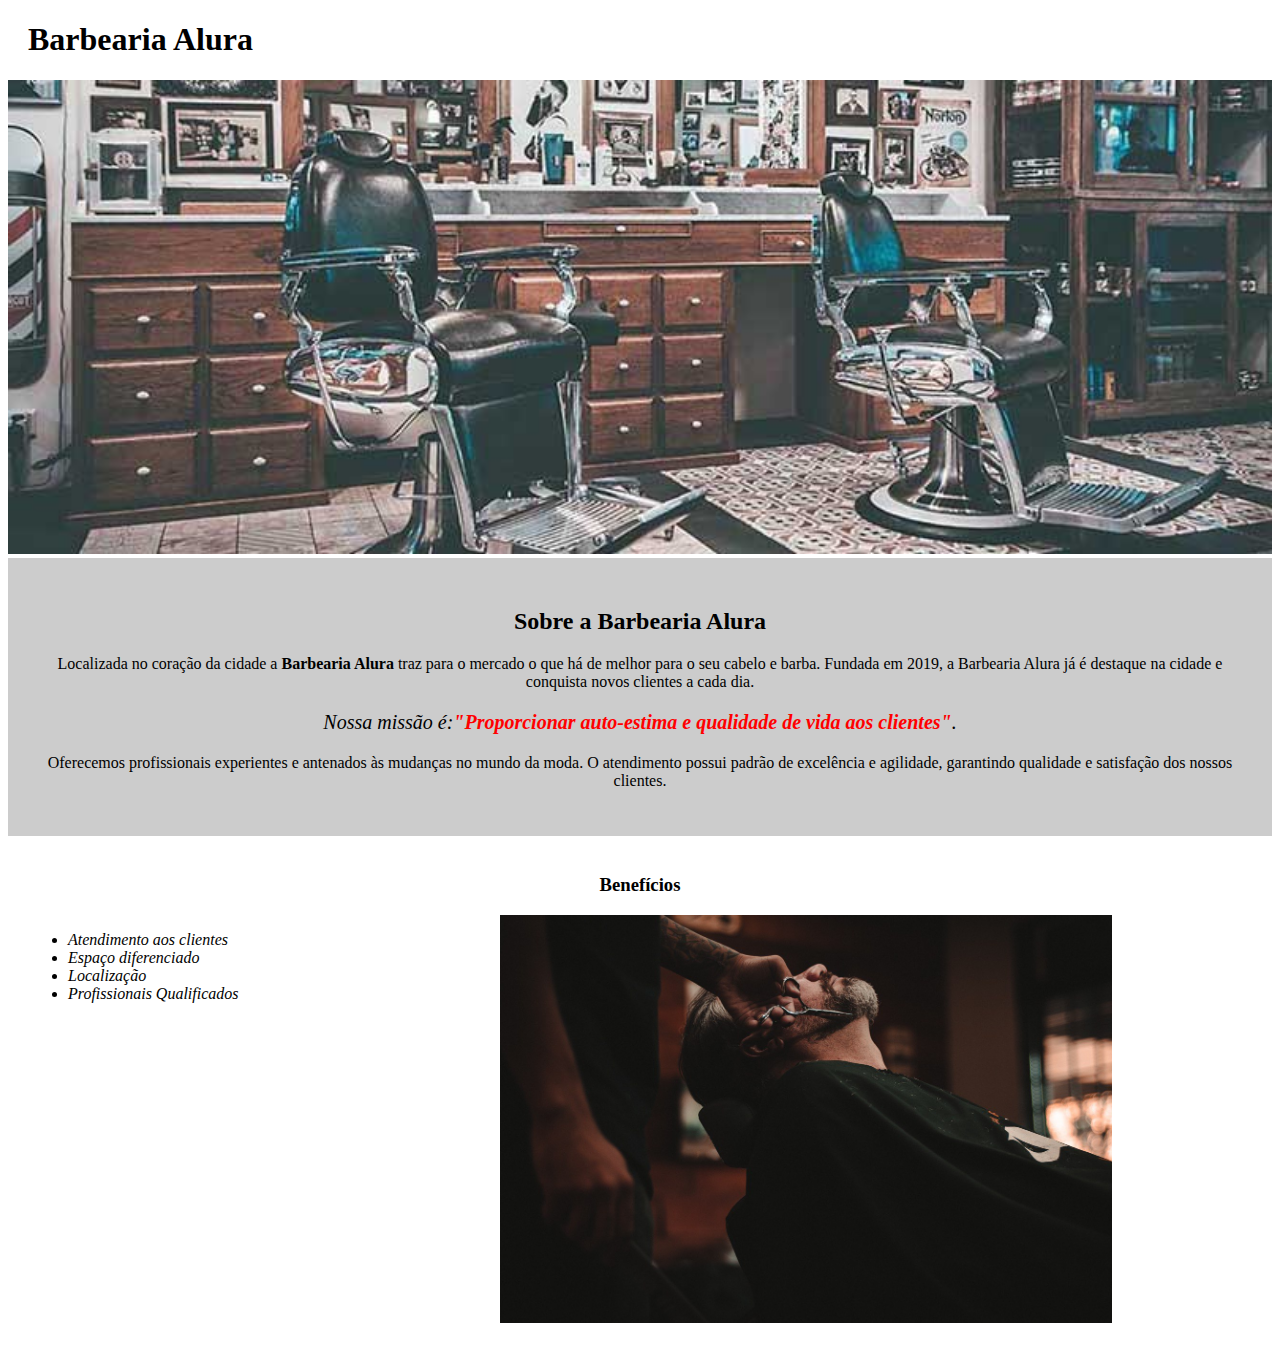
==== pages/index.html @ c9635989 "Criando uma página Web" ====
<!DOCTYPE html>
<html lang="pt-br">
  <head>
    <meta charset="UTF-8">
    <meta http-equiv="X-UA-Compatible" content="IE=edge">
    <meta name="viewport" content="width=device-width, initial-scale=1.0">
    <title>Barbearia Alura</title>
    <link rel="stylesheet" href="../assets/stylesheets/style.css">
  </head>

  <body>
    <header>
      <h1 class="titulo-principal">Barbearia Alura</h1>
    </header>

    <img id="banner" src="../assets/images/banner.jpg" alt="">
    <div class="principal">
      <h2 class="titulo-centralizado">Sobre a Barbearia Alura</h2>
  
      <p>Localizada no coração da cidade a <strong>Barbearia Alura</strong> traz para o mercado o que há de melhor para o seu cabelo e barba. Fundada em 2019, a Barbearia Alura já é destaque na cidade e conquista novos clientes a cada dia.</p>
  
      <p id="missao"><em>Nossa missão é:<strong>"Proporcionar auto-estima e qualidade de vida aos clientes"</strong>.</em></p>
  
      <p>Oferecemos profissionais experientes e antenados às mudanças no mundo da moda. O atendimento possui padrão de excelência e agilidade, garantindo qualidade e satisfação dos nossos clientes.</p>
    </div>
 
    <div class="beneficios">
      <h3 class="titulo-centralizado">Benefícios</h3>
      <ul>
        <li class="itens">Atendimento aos clientes</li>
        <li class="itens">Espaço diferenciado</li>
        <li class="itens">Localização</li>
        <li class="itens">Profissionais Qualificados</li>
      </ul>
      <img src="../assets/images/beneficios.jpg" class="imagembeneficios" alt="">
    </div>
  </body>
</html>
---- assets/stylesheets/style.css ----
body {
  
}

#banner {
  width: 100%
}

.principal {
  background: #CCCCCC;
  padding: 30px;
}

.titulo-principal {
  padding-left: 20px;
}

.titulo-centralizado {
  text-align: center;
}

p {
  text-align: center;
}

#missao {
  font-size: 20px;
}

em strong {
  color: #FF0000;
}

.itens {
  font-style: italic;
}

.beneficios {
  background: #FFFFFF;
  padding: 20px;
}

h2 {
  text-align: center;
}

ul {
  display: inline-block;
  vertical-align: top;
  width: 20%;
  margin-right: 15%;
}

.imagembeneficios {
  width: 50%;
}
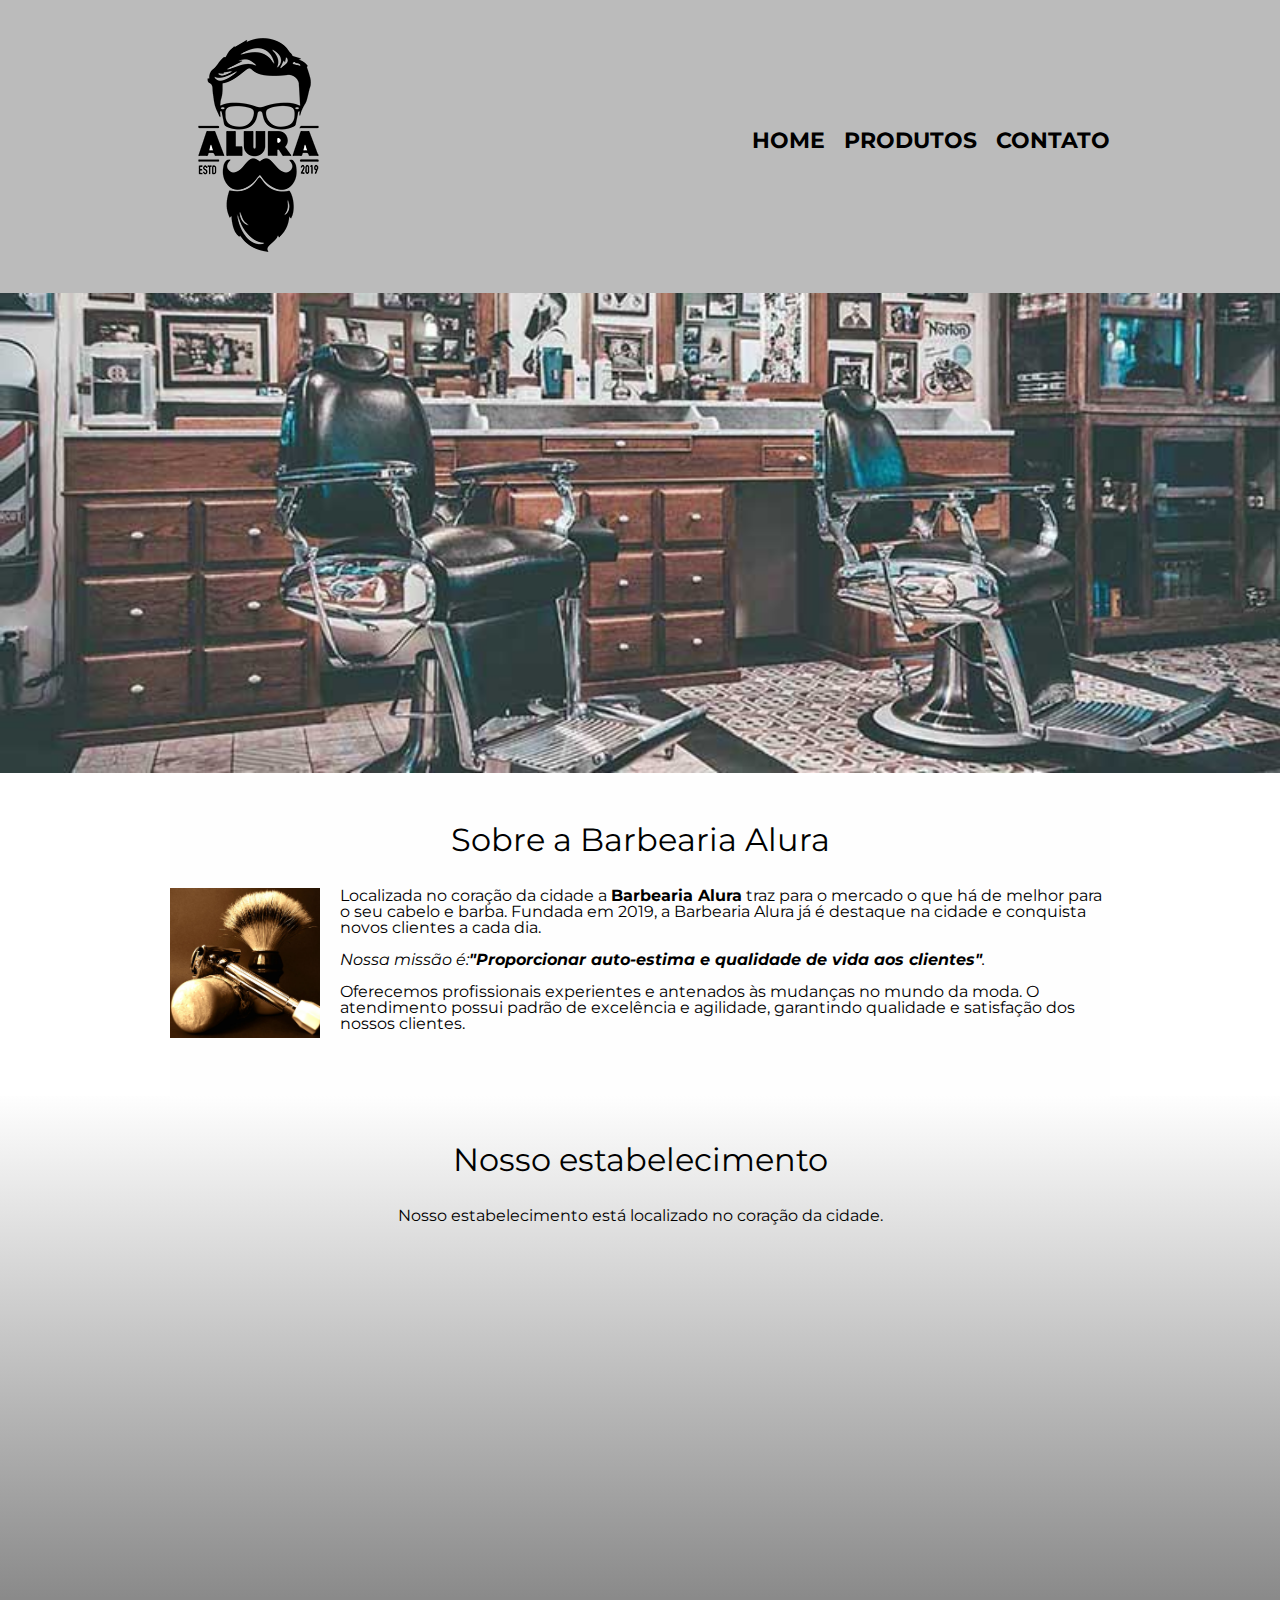
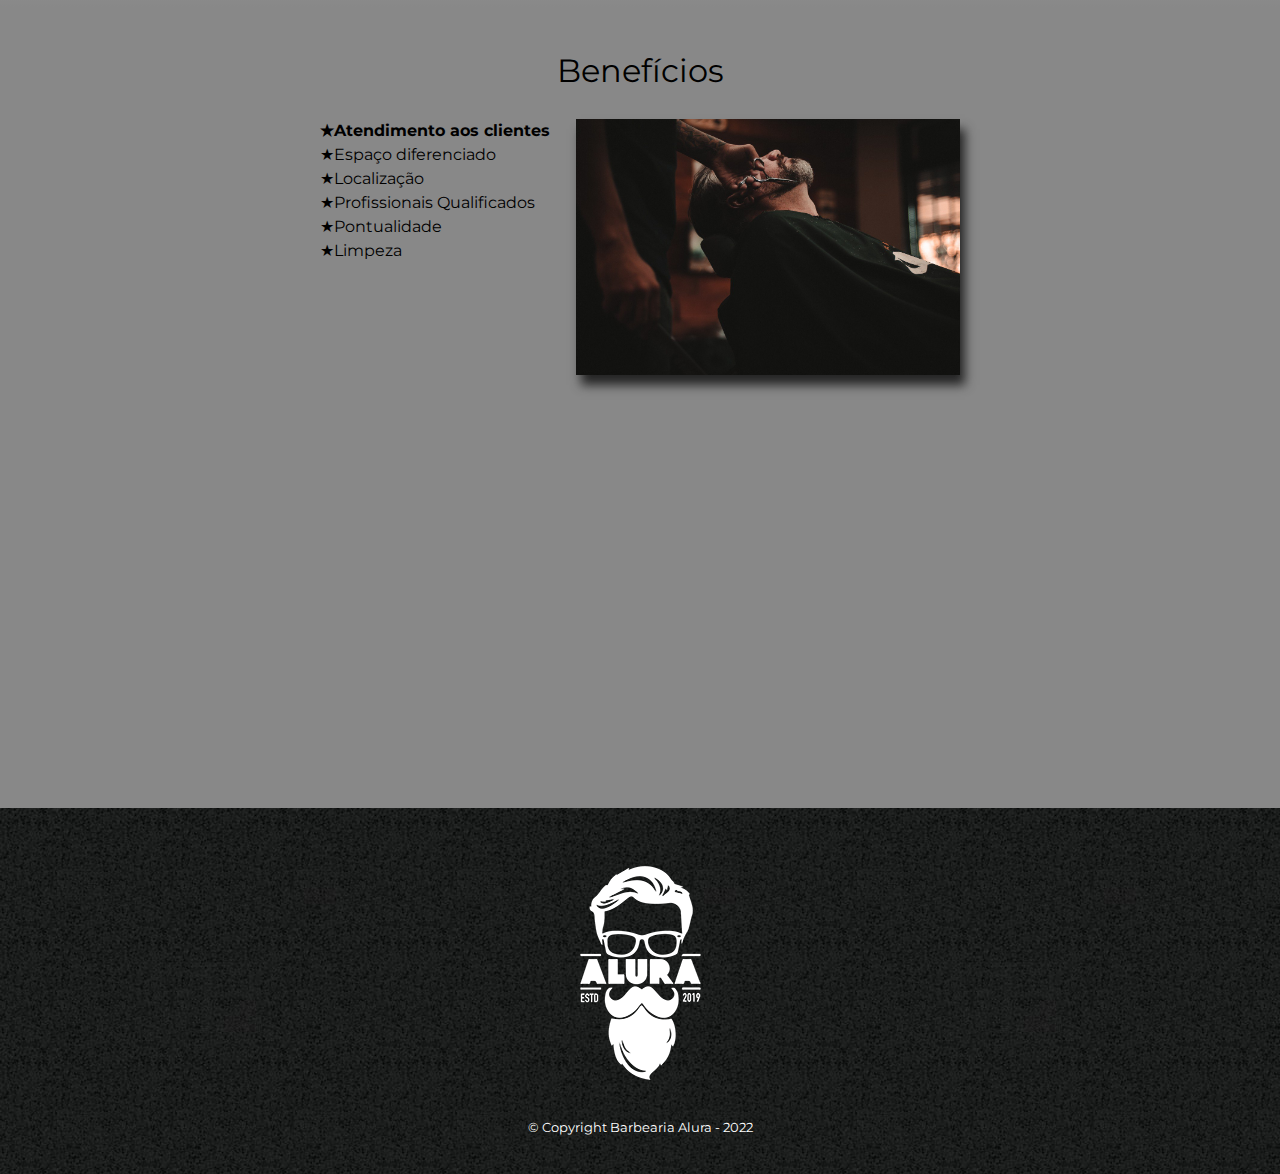
==== commit 459f2760: "Revisão na página Home" ====
--- a/pages/index.html
+++ b/pages/index.html
@@ -5,35 +5,73 @@
     <meta http-equiv="X-UA-Compatible" content="IE=edge">
     <meta name="viewport" content="width=device-width, initial-scale=1.0">
     <title>Barbearia Alura</title>
+    <link rel="stylesheet" href="../assets/stylesheets/reset.css">
     <link rel="stylesheet" href="../assets/stylesheets/style.css">
+    <link rel="preconnect" href="https://fonts.googleapis.com">
+<link rel="preconnect" href="https://fonts.gstatic.com" crossorigin>
+<link href="https://fonts.googleapis.com/css2?family=Montserrat&display=swap" rel="stylesheet"> 
   </head>
 
   <body>
     <header>
-      <h1 class="titulo-principal">Barbearia Alura</h1>
+      <div class="caixa">
+        <h1><img src="../assets/images/logo.png" alt=""></h1>
+        <nav>
+          <ul>
+            <li><a href="index.html">Home</a></li>
+            <li><a href="produtos.html">Produtos</a></li>  
+            <li><a href="contato.html">Contato</a></li>  
+          </ul>
+        </nav>
+      </div>
     </header>
 
-    <img id="banner" src="../assets/images/banner.jpg" alt="">
-    <div class="principal">
-      <h2 class="titulo-centralizado">Sobre a Barbearia Alura</h2>
-  
-      <p>Localizada no coração da cidade a <strong>Barbearia Alura</strong> traz para o mercado o que há de melhor para o seu cabelo e barba. Fundada em 2019, a Barbearia Alura já é destaque na cidade e conquista novos clientes a cada dia.</p>
-  
-      <p id="missao"><em>Nossa missão é:<strong>"Proporcionar auto-estima e qualidade de vida aos clientes"</strong>.</em></p>
-  
-      <p>Oferecemos profissionais experientes e antenados às mudanças no mundo da moda. O atendimento possui padrão de excelência e agilidade, garantindo qualidade e satisfação dos nossos clientes.</p>
-    </div>
- 
-    <div class="beneficios">
-      <h3 class="titulo-centralizado">Benefícios</h3>
-      <ul>
-        <li class="itens">Atendimento aos clientes</li>
-        <li class="itens">Espaço diferenciado</li>
-        <li class="itens">Localização</li>
-        <li class="itens">Profissionais Qualificados</li>
-      </ul>
-      <img src="../assets/images/beneficios.jpg" class="imagembeneficios" alt="">
-    </div>
+    <img class="banner" src="../assets/images/banner.jpg" alt="">
+
+    <main>
+      <section class="principal">
+        <h2 class="titulo-principal">Sobre a Barbearia Alura</h2>
+
+        <img class="utensilios" src="../assets/images/utensilios.jpg" alt="Utensilios de um Barbeiro">
+    
+        <p>Localizada no coração da cidade a <strong>Barbearia Alura</strong> traz para o mercado o que há de melhor para o seu cabelo e barba. Fundada em 2019, a Barbearia Alura já é destaque na cidade e conquista novos clientes a cada dia.</p>
+    
+        <p id="missao"><em>Nossa missão é:<strong>"Proporcionar auto-estima e qualidade de vida aos clientes"</strong>.</em></p>
+    
+        <p>Oferecemos profissionais experientes e antenados às mudanças no mundo da moda. O atendimento possui padrão de excelência e agilidade, garantindo qualidade e satisfação dos nossos clientes.</p>
+      </section>
+    
+      <section class="mapa">
+        <h3 class="titulo-principal">Nosso estabelecimento</h3>
+        <p>Nosso estabelecimento está localizado no coração da cidade.</p>
+        <div class="mapa-conteudo">
+          <iframe src="https://www.google.com/maps/embed?pb=!1m18!1m12!1m3!1d3656.4499774665196!2d-46.634520585265655!3d-23.588189868468074!2m3!1f0!2f0!3f0!3m2!1i1024!2i768!4f13.1!3m3!1m2!1s0x94ce5a2b2ed7f3a1%3A0xab35da2f5ca62674!2sCaelum%20-%20Escola%20de%20Tecnologia!5e0!3m2!1spt-BR!2sbr!4v1660328473798!5m2!1spt-BR!2sbr" width="100%" height="300" style="border:0;" allowfullscreen="" loading="lazy" referrerpolicy="no-referrer-when-downgrade"></iframe>
+        </div>
+      </section>
+
+      <section class="beneficios">
+        <h3 class="titulo-principal">Benefícios</h3>
+        <div class="conteudo-beneficios">
+          <ul class="lista-beneficios">
+            <li class="itens">Atendimento aos clientes</li>
+            <li class="itens">Espaço diferenciado</li>
+            <li class="itens">Localização</li>
+            <li class="itens">Profissionais Qualificados</li>
+            <li class="itens">Pontualidade</li>
+            <li class="itens">Limpeza</li>
+          </ul><img src="../assets/images/beneficios.jpg" class="imagem-beneficios" alt="">
+        </div>
+
+        <div class="video">
+          <iframe width="90%" height="315" src="https://www.youtube.com/embed/wcVVXUV0YUY" title="YouTube video player" frameborder="0" allow="accelerometer; autoplay; clipboard-write; encrypted-media; gyroscope; picture-in-picture" allowfullscreen></iframe>
+        </div>
+      </section>
+    </main>
+    <footer>
+      <img src="../assets/images/logo-branco.png" alt="">
+      <p class="copyright">&copy Copyright Barbearia Alura - 2022</p>
+    </footer>
+
   </body>
 </html>
 
--- a/assets/stylesheets/style.css
+++ b/assets/stylesheets/style.css
@@ -1,56 +1,275 @@
 body {
-  
-}
-
-#banner {
-  width: 100%
+  font-family: 'Montserrat', sans-serif;
+}
+
+header {
+  background: #BBBBBB;
+  padding: 20px;
+}
+
+.caixa {
+  position: relative;
+  width: 940px;
+  margin: 0 auto;
+}
+
+nav {
+  position: absolute;
+  top: 110px;
+  right: 0px;
+}
+
+nav li {
+  display: inline;
+  margin: 0 0 0 15px;
+}
+
+nav a {
+  text-transform: uppercase;
+  color: black;
+  font-weight: bold;
+  font-size: 22px;
+  text-decoration: none; 
+}
+
+nav a:hover {
+  color: #C78C18;
+  text-decoration: underline;
+}
+
+.produtos {
+  width: 940px;
+  margin: 0 auto;
+  padding: 50px 0;
+}
+
+.produtos li {
+  display: inline-block;
+  text-align: center;
+  width: 30%;
+  vertical-align: top;
+  margin: 0 1.5%;
+  padding: 30px 20px;
+  box-sizing: border-box;
+  border: 2px solid #000000;
+  border-radius: 10px;
+}
+
+.produtos li:hover {
+  border-color: #C78C18;
+}
+
+.produtos li:active {
+  border-color: #088C19;
+}
+
+.produtos li:hover h2 {
+  font-size: 34px;
+}
+
+.produtos h2 {
+  font-size: 30px;
+  font-weight: bold;
+
+}
+
+.produto-descricao {
+  font-size: 18px;
+}
+
+.produto-preco {
+  font-size: 22px;
+  font-weight: bold;
+  margin-top: 10px;
+}
+
+footer {
+  text-align: center;
+  background: url(../images/bg.jpg);
+  padding: 40px 0;
+}
+
+.copyright {
+  color: #FFFFFF;
+  font-size: 13px;
+  margin: 20px 0 0;
+}
+
+main {
+
+}
+
+form {
+  margin: 40px 40px;
+}
+
+form label, form legend {
+  display: block;
+  font-size: 20px;
+  margin: 0 0 10px;
+}
+
+.input-padrao {
+  display: block;
+  margin: 0 0 20px;
+  padding: 10px 25px;
+  width: 50%;
+}
+
+.checkbox {
+  margin: 20px 0;
+}
+
+.enviar {
+  width: 40%;
+  padding: 15px 0;
+  background: orange;
+  color: white;
+  font-weight: bold;
+  font-size: 18px;
+  border: none;
+  border-radius: 5px;
+  transition: 1s all;
+  cursor: pointer;
+}
+
+.enviar:hover {
+  background: darkorange;
+  transform: scale(1.2);
+}
+
+table {
+  margin: 20px 40px;
+}
+
+thead {
+  background-color: #555555;
+  color: white;
+  font-weight: bold;
+}
+
+td, th {
+  border: 1px solid #000000;
+  padding: 8px 15px;
+}
+
+/* css da página inicial */
+
+.banner {
+  width: 100%;
+  box-shadow: inset 0 0 10em #252525;
+}
+
+.titulo-principal {
+  text-align: center;
+  font-size: 2em;
+  margin: 0 0 1em;
+  clear: left;
 }
 
 .principal {
-  background: #CCCCCC;
-  padding: 30px;
-}
-
-.titulo-principal {
-  padding-left: 20px;
-}
-
-.titulo-centralizado {
-  text-align: center;
-}
-
-p {
-  text-align: center;
-}
-
-#missao {
-  font-size: 20px;
-}
-
-em strong {
-  color: #FF0000;
-}
-
-.itens {
+  width: 940px;
+  margin: 0 auto;
+  padding: 3em 0;
+  background: #FEFEFE;
+}
+
+.principal p {
+  margin: 0 0 1em;
+}
+
+.principal strong {
+  font-weight: bold;
+}
+
+.principal em {
   font-style: italic;
 }
 
+.utensilios {
+  width: 150px;
+  float: left;
+  margin: 0 20px 20px 0;
+}
+
+.mapa {
+  padding: 3em 0;
+  background: linear-gradient(#FEFEFE, #888888);
+}
+
+.mapa-conteudo {
+  width: 940px;
+  margin: 0 auto;
+}
+
+.mapa p {
+  margin: 0 0 2em;
+  text-align: center;
+}
+
 .beneficios {
-  background: #FFFFFF;
-  padding: 20px;
-}
-
-h2 {
-  text-align: center;
-}
-
-ul {
+  padding: 3em 0;
+  background: #888888;
+}
+
+.conteudo-beneficios {
+  width: 640px;
+  margin: 0 auto;
+}
+
+.lista-beneficios {
+  width: 40%;
   display: inline-block;
   vertical-align: top;
-  width: 20%;
-  margin-right: 15%;
-}
-
-.imagembeneficios {
-  width: 50%;
+}
+
+.itens {
+   line-height: 1.5;
+}
+
+.itens:before {
+  content: "★";
+}
+
+.itens:first-child {
+  font-weight: bold;  
+}
+
+.imagem-beneficios {
+  width: 60%;
+  opacity: 1;
+  transition: 400ms;
+  box-shadow: 5px 10px 10px #252525;
+}
+
+.imagem-beneficios:hover {
+  opacity: 0.3;
+}
+
+.video {
+  width: 560px;
+  margin: 2em auto;
+}
+
+@media screen and (max-width: 480px) {
+  .caixa, .principal, .conteudo-beneficios, .mapa-conteudo, .video {
+    width: auto;
+  }
+
+  h1 {
+    text-align: center;
+  }
+
+  nav {
+    position: static;
+  }
+
+  nav a {
+    font-size: 18px;
+  }
+
+  .lista-beneficios, .imagem-beneficios {
+    width: 100%;
+  }
+
 }